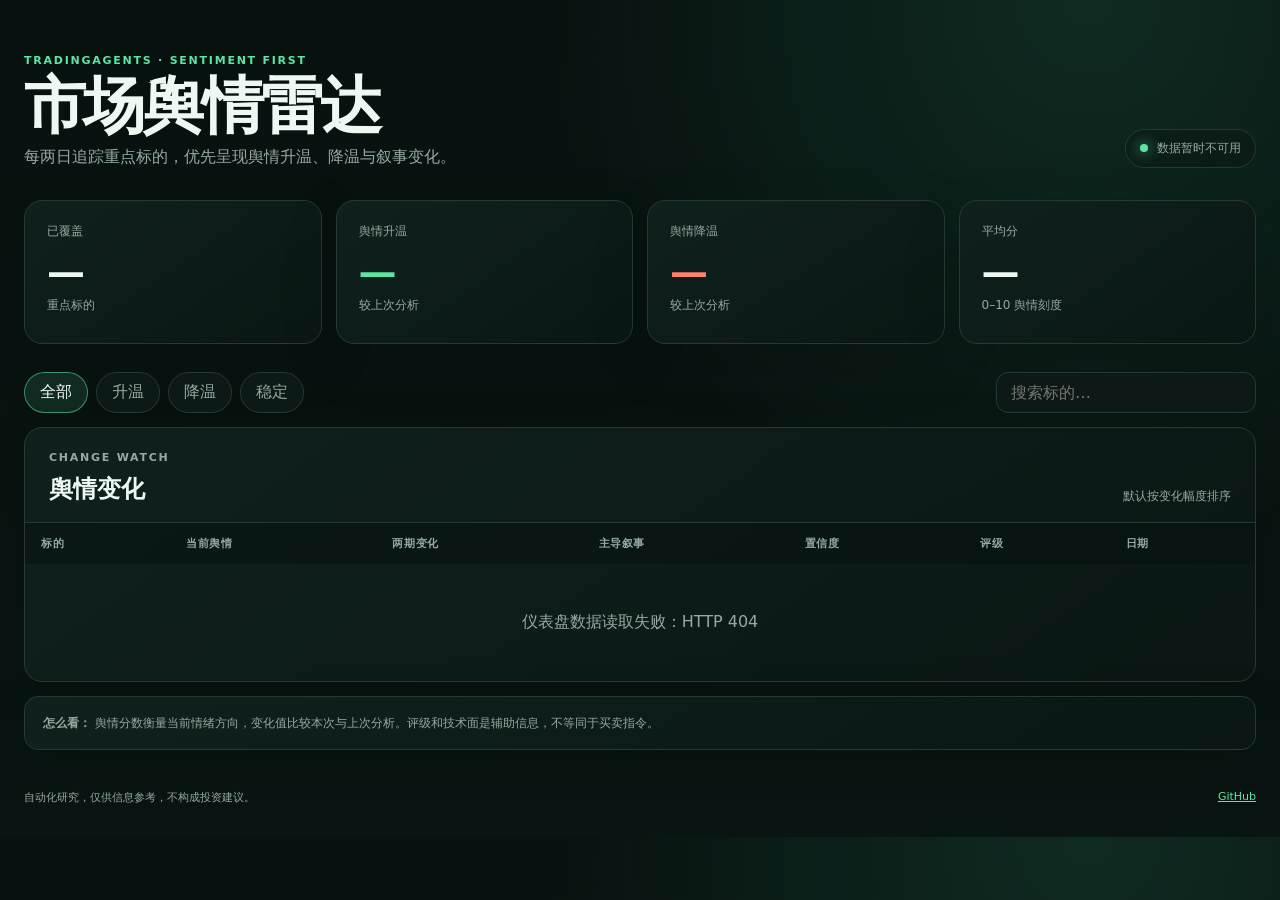
==== dashboard/index.html @ 32367018 "add sentiment dashboard and two-day schedule" ====
<!doctype html>
<html lang="zh-CN">
  <head>
    <meta charset="utf-8" />
    <meta name="viewport" content="width=device-width, initial-scale=1" />
    <meta name="description" content="重点标的舆情变化与交易研究仪表盘" />
    <title>市场舆情雷达</title>
    <link rel="icon" href="./favicon.svg" type="image/svg+xml" />
    <link rel="stylesheet" href="./styles.css" />
  </head>
  <body>
    <header class="masthead">
      <div>
        <p class="eyebrow">TRADINGAGENTS · SENTIMENT FIRST</p>
        <h1>市场舆情雷达</h1>
        <p class="subtitle">每两日追踪重点标的，优先呈现舆情升温、降温与叙事变化。</p>
      </div>
      <div class="freshness" aria-live="polite">
        <span class="status-dot"></span>
        <span id="freshness">正在读取最新分析…</span>
      </div>
    </header>

    <main>
      <section class="metrics" aria-label="舆情概览">
        <article class="metric-card">
          <span>已覆盖</span>
          <strong id="coverage">—</strong>
          <small>重点标的</small>
        </article>
        <article class="metric-card warming">
          <span>舆情升温</span>
          <strong id="warming">—</strong>
          <small>较上次分析</small>
        </article>
        <article class="metric-card cooling">
          <span>舆情降温</span>
          <strong id="cooling">—</strong>
          <small>较上次分析</small>
        </article>
        <article class="metric-card">
          <span>平均分</span>
          <strong id="average">—</strong>
          <small>0–10 舆情刻度</small>
        </article>
      </section>

      <section class="toolbar" aria-label="筛选和排序">
        <div class="filter-group" id="filters">
          <button class="filter active" data-filter="all">全部</button>
          <button class="filter" data-filter="warming">升温</button>
          <button class="filter" data-filter="cooling">降温</button>
          <button class="filter" data-filter="stable">稳定</button>
        </div>
        <label class="search">
          <span class="sr-only">搜索标的</span>
          <input id="search" type="search" placeholder="搜索标的…" autocomplete="off" />
        </label>
      </section>

      <section class="panel">
        <div class="panel-heading">
          <div>
            <p class="eyebrow">CHANGE WATCH</p>
            <h2>舆情变化</h2>
          </div>
          <p>默认按变化幅度排序</p>
        </div>
        <div class="table-wrap">
          <table>
            <thead>
              <tr>
                <th>标的</th>
                <th>当前舆情</th>
                <th>两期变化</th>
                <th>主导叙事</th>
                <th>置信度</th>
                <th>评级</th>
                <th>日期</th>
              </tr>
            </thead>
            <tbody id="sentiment-table"></tbody>
          </table>
        </div>
        <div id="empty-state" class="empty-state" hidden>暂无匹配结果。</div>
      </section>

      <section class="method-note">
        <strong>怎么看：</strong>
        舆情分数衡量当前情绪方向，变化值比较本次与上次分析。评级和技术面是辅助信息，不等同于买卖指令。
      </section>
    </main>

    <dialog id="detail-dialog">
      <div class="dialog-shell">
        <header class="dialog-header">
          <div>
            <p class="eyebrow" id="detail-date"></p>
            <h2 id="detail-title"></h2>
            <p id="detail-summary"></p>
          </div>
          <button id="close-dialog" class="icon-button" aria-label="关闭详情">×</button>
        </header>
        <div class="detail-stats" id="detail-stats"></div>
        <nav class="tabs" aria-label="报告章节">
          <button class="tab active" data-tab="sentiment">舆情分析</button>
          <button class="tab" data-tab="news">新闻与事件</button>
          <button class="tab" data-tab="market">技术分析</button>
          <button class="tab" data-tab="history">历史变化</button>
          <a id="full-report" class="tab report-link" target="_blank" rel="noopener">完整报告 ↗</a>
        </nav>
        <section id="detail-content" class="detail-content"></section>
      </div>
    </dialog>

    <footer>
      <span>自动化研究，仅供信息参考，不构成投资建议。</span>
      <a href="https://github.com/lilidan/TradingAgents" target="_blank" rel="noopener">GitHub</a>
    </footer>
    <script src="./app.js" defer></script>
  </body>
</html>
---- dashboard/styles.css ----
:root {
  color-scheme: dark;
  --bg: #07110f;
  --panel: #0c1916;
  --panel-2: #10211d;
  --line: #233b34;
  --text: #eef8f3;
  --muted: #95aaa2;
  --green: #5ce6a5;
  --green-soft: rgba(92, 230, 165, 0.12);
  --red: #ff806f;
  --red-soft: rgba(255, 128, 111, 0.12);
  --amber: #f2c66d;
  --blue: #74b7ff;
  --radius: 18px;
  font-family: Inter, ui-sans-serif, system-ui, -apple-system, BlinkMacSystemFont, "Segoe UI", sans-serif;
}

* { box-sizing: border-box; }

body {
  margin: 0;
  min-width: 320px;
  color: var(--text);
  background:
    radial-gradient(circle at 85% 0%, rgba(52, 159, 117, 0.18), transparent 34rem),
    linear-gradient(180deg, #07110f 0%, #091512 100%);
}

button, input { font: inherit; }

a { color: var(--green); }

.masthead, main, footer {
  width: min(1440px, calc(100% - 48px));
  margin-inline: auto;
}

.masthead {
  display: flex;
  justify-content: space-between;
  gap: 32px;
  align-items: flex-end;
  padding: 54px 0 32px;
}

.eyebrow {
  margin: 0 0 9px;
  color: var(--green);
  font-size: 11px;
  font-weight: 800;
  letter-spacing: 0.16em;
}

h1, h2, p { margin-top: 0; }

h1 {
  margin-bottom: 10px;
  font-size: clamp(34px, 5vw, 62px);
  line-height: 0.98;
  letter-spacing: -0.045em;
}

.subtitle, .panel-heading p, footer, .method-note { color: var(--muted); }
.subtitle { margin-bottom: 0; font-size: 16px; }

.freshness {
  display: flex;
  align-items: center;
  gap: 9px;
  flex: 0 0 auto;
  padding: 10px 14px;
  border: 1px solid var(--line);
  border-radius: 999px;
  color: var(--muted);
  background: rgba(12, 25, 22, 0.72);
  font-size: 12px;
}

.status-dot {
  width: 8px;
  height: 8px;
  border-radius: 50%;
  background: var(--green);
  box-shadow: 0 0 14px var(--green);
}

.metrics {
  display: grid;
  grid-template-columns: repeat(4, minmax(0, 1fr));
  gap: 14px;
}

.metric-card, .panel, .method-note {
  border: 1px solid var(--line);
  background: linear-gradient(145deg, rgba(16, 33, 29, 0.96), rgba(10, 23, 20, 0.96));
  box-shadow: 0 20px 60px rgba(0, 0, 0, 0.14);
}

.metric-card {
  display: grid;
  min-height: 144px;
  padding: 22px;
  border-radius: var(--radius);
}

.metric-card > span, .metric-card small { color: var(--muted); font-size: 12px; }
.metric-card strong { align-self: center; font-size: 38px; letter-spacing: -0.04em; }
.metric-card.warming strong { color: var(--green); }
.metric-card.cooling strong { color: var(--red); }

.toolbar {
  display: flex;
  justify-content: space-between;
  gap: 16px;
  margin: 28px 0 14px;
}

.filter-group { display: flex; flex-wrap: wrap; gap: 8px; }
.filter, .tab, .icon-button {
  border: 1px solid var(--line);
  color: var(--muted);
  background: var(--panel);
  cursor: pointer;
}

.filter {
  padding: 9px 15px;
  border-radius: 999px;
}

.filter:hover, .filter.active, .tab:hover, .tab.active {
  border-color: rgba(92, 230, 165, 0.55);
  color: var(--text);
  background: var(--green-soft);
}

.search input {
  width: min(260px, 42vw);
  padding: 10px 14px;
  border: 1px solid var(--line);
  border-radius: 12px;
  outline: none;
  color: var(--text);
  background: var(--panel);
}

.search input:focus { border-color: var(--green); }

.panel { overflow: hidden; border-radius: var(--radius); }
.panel-heading {
  display: flex;
  justify-content: space-between;
  align-items: flex-end;
  gap: 20px;
  padding: 23px 24px 17px;
  border-bottom: 1px solid var(--line);
}
.panel-heading h2 { margin-bottom: 0; font-size: 24px; }
.panel-heading > p { margin-bottom: 0; font-size: 12px; }
.table-wrap { overflow-x: auto; }

table { width: 100%; border-collapse: collapse; }
th {
  padding: 13px 16px;
  color: var(--muted);
  background: rgba(7, 17, 15, 0.54);
  font-size: 11px;
  font-weight: 700;
  letter-spacing: 0.05em;
  text-align: left;
  white-space: nowrap;
}
td { padding: 17px 16px; border-top: 1px solid rgba(35, 59, 52, 0.68); vertical-align: middle; }
tbody tr { cursor: pointer; transition: background 140ms ease; }
tbody tr:hover { background: rgba(92, 230, 165, 0.045); }

.ticker { display: grid; gap: 4px; min-width: 84px; }
.ticker strong { font-size: 17px; }
.ticker small { color: var(--muted); }
.score { display: flex; align-items: baseline; gap: 8px; white-space: nowrap; }
.score strong { font-size: 20px; }
.score small { color: var(--muted); }

.badge {
  display: inline-flex;
  align-items: center;
  gap: 6px;
  padding: 6px 9px;
  border-radius: 999px;
  font-size: 11px;
  font-weight: 750;
  white-space: nowrap;
}
.badge.up { color: var(--green); background: var(--green-soft); }
.badge.down { color: var(--red); background: var(--red-soft); }
.badge.stable { color: var(--amber); background: rgba(242, 198, 109, 0.1); }
.badge.first { color: var(--blue); background: rgba(116, 183, 255, 0.1); }
.narrative { min-width: 320px; max-width: 610px; color: #c8d8d2; font-size: 13px; line-height: 1.55; }
.muted { color: var(--muted); font-size: 12px; white-space: nowrap; }
.rating { color: #d7e5df; font-size: 12px; white-space: nowrap; }

.empty-state { padding: 48px; color: var(--muted); text-align: center; }
.method-note { margin: 14px 0 40px; padding: 16px 18px; border-radius: 14px; font-size: 12px; line-height: 1.7; }

dialog {
  width: min(1120px, calc(100% - 30px));
  max-height: min(900px, calc(100vh - 30px));
  padding: 0;
  border: 1px solid var(--line);
  border-radius: 22px;
  color: var(--text);
  background: #0a1714;
  box-shadow: 0 30px 100px rgba(0, 0, 0, 0.58);
}
dialog::backdrop { background: rgba(1, 7, 5, 0.75); backdrop-filter: blur(6px); }
.dialog-shell { padding: 26px; }
.dialog-header { display: flex; justify-content: space-between; gap: 24px; }
.dialog-header h2 { margin-bottom: 8px; font-size: 32px; }
.dialog-header > div > p:last-child { margin-bottom: 0; color: var(--muted); max-width: 800px; line-height: 1.6; }
.icon-button { width: 38px; height: 38px; border-radius: 50%; font-size: 25px; }
.detail-stats { display: grid; grid-template-columns: repeat(4, 1fr); gap: 10px; margin: 24px 0; }
.detail-stat { padding: 14px; border: 1px solid var(--line); border-radius: 13px; background: var(--panel-2); }
.detail-stat span { display: block; margin-bottom: 7px; color: var(--muted); font-size: 11px; }
.detail-stat strong { font-size: 18px; }
.tabs { display: flex; flex-wrap: wrap; gap: 8px; padding-bottom: 14px; border-bottom: 1px solid var(--line); }
.tab { padding: 9px 13px; border-radius: 9px; font-size: 12px; text-decoration: none; }
.report-link { margin-left: auto; }
.detail-content { min-height: 280px; max-height: 52vh; overflow: auto; padding: 22px 8px 8px; }
.report-text { margin: 0; color: #d8e7e1; font: 13px/1.75 ui-monospace, SFMono-Regular, Menlo, Monaco, Consolas, monospace; white-space: pre-wrap; overflow-wrap: anywhere; }
.history-chart { display: grid; gap: 10px; }
.history-row { display: grid; grid-template-columns: 100px 1fr 70px 130px; gap: 12px; align-items: center; font-size: 12px; }
.history-track { height: 8px; overflow: hidden; border-radius: 999px; background: #182a25; }
.history-fill { height: 100%; border-radius: inherit; background: linear-gradient(90deg, var(--red), var(--amber), var(--green)); }

footer { display: flex; justify-content: space-between; padding: 0 0 32px; font-size: 11px; }
.sr-only { position: absolute; width: 1px; height: 1px; overflow: hidden; clip: rect(0, 0, 0, 0); }

@media (max-width: 900px) {
  .metrics { grid-template-columns: repeat(2, 1fr); }
  .detail-stats { grid-template-columns: repeat(2, 1fr); }
  th:nth-child(5), td:nth-child(5), th:nth-child(6), td:nth-child(6) { display: none; }
}

@media (max-width: 620px) {
  .masthead, main, footer { width: min(100% - 26px, 1440px); }
  .masthead { align-items: flex-start; flex-direction: column; padding-top: 34px; }
  .metrics { grid-template-columns: 1fr 1fr; gap: 9px; }
  .metric-card { min-height: 116px; padding: 16px; }
  .metric-card strong { font-size: 30px; }
  .toolbar { align-items: stretch; flex-direction: column; }
  .search input { width: 100%; }
  .narrative { min-width: 230px; }
  th:nth-child(4), td:nth-child(4), th:nth-child(7), td:nth-child(7) { display: none; }
  .score small { display: none; }
  td { padding-block: 15px; }
  .dialog-shell { padding: 18px; }
  .detail-stats { grid-template-columns: 1fr 1fr; }
  .report-link { margin-left: 0; }
  .history-row { grid-template-columns: 82px 1fr 42px; }
  .history-row .history-band { display: none; }
}
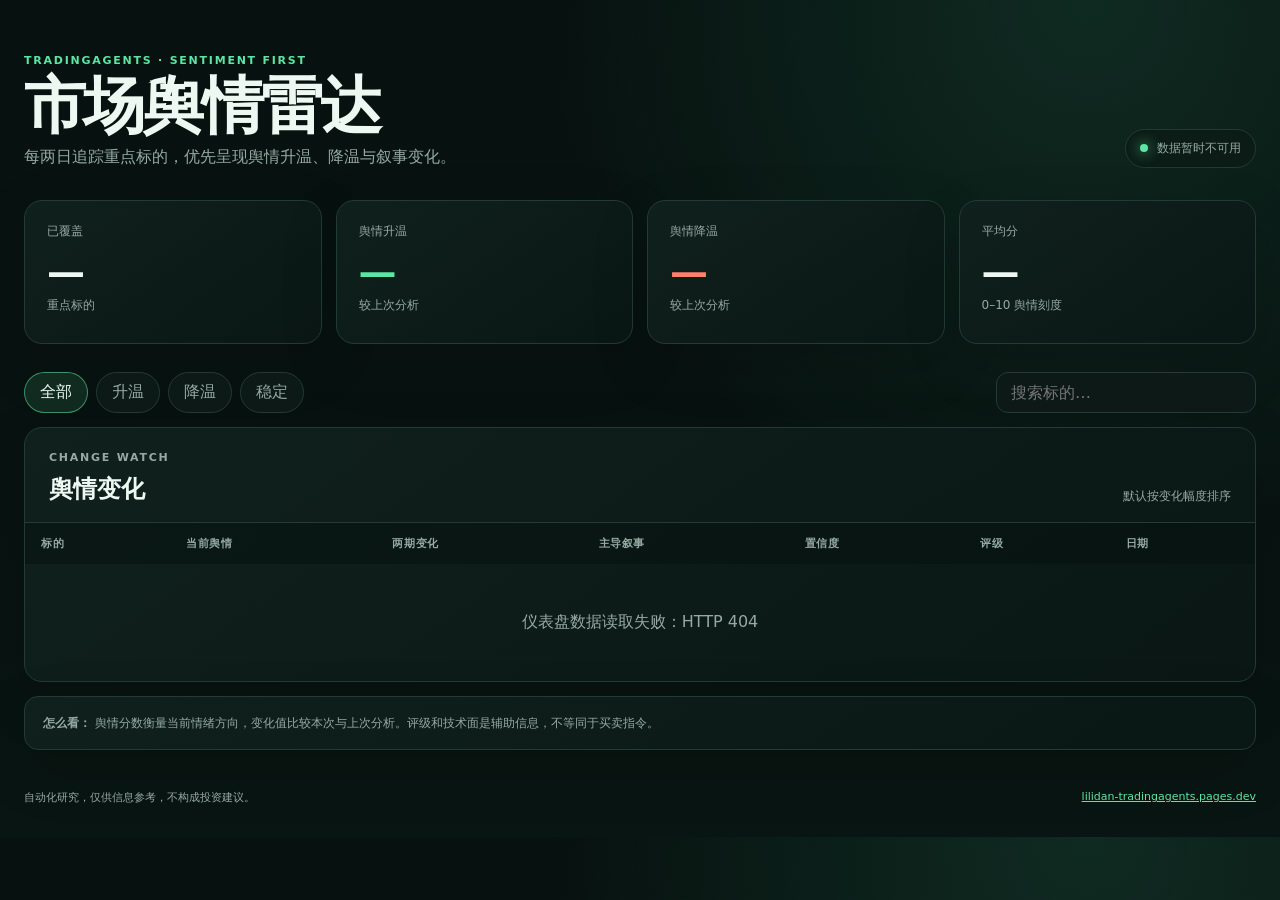
==== commit bdb949a7: "fix dashboard rendering and use OpenRouter free models" ====
--- a/dashboard/index.html
+++ b/dashboard/index.html
@@ -115,7 +115,7 @@
 
     <footer>
       <span>自动化研究，仅供信息参考，不构成投资建议。</span>
-      <a href="https://github.com/lilidan/TradingAgents" target="_blank" rel="noopener">GitHub</a>
+      <a href="https://lilidan-tradingagents.pages.dev/">lilidan-tradingagents.pages.dev</a>
     </footer>
     <script src="./app.js" defer></script>
   </body>
--- a/dashboard/styles.css
+++ b/dashboard/styles.css
@@ -228,6 +228,57 @@
 .report-link { margin-left: auto; }
 .detail-content { min-height: 280px; max-height: 52vh; overflow: auto; padding: 22px 8px 8px; }
 .report-text { margin: 0; color: #d8e7e1; font: 13px/1.75 ui-monospace, SFMono-Regular, Menlo, Monaco, Consolas, monospace; white-space: pre-wrap; overflow-wrap: anywhere; }
+.markdown-body { color: #d8e7e1; font-size: 14px; line-height: 1.78; overflow-wrap: anywhere; }
+.markdown-body > :first-child { margin-top: 0; }
+.markdown-body > :last-child { margin-bottom: 0; }
+.markdown-body h1, .markdown-body h2, .markdown-body h3, .markdown-body h4 {
+  margin: 1.65em 0 0.65em;
+  color: var(--text);
+  line-height: 1.3;
+  letter-spacing: -0.018em;
+}
+.markdown-body h1 { padding-bottom: 0.35em; border-bottom: 1px solid var(--line); font-size: 2em; }
+.markdown-body h2 { padding-bottom: 0.3em; border-bottom: 1px solid rgba(35, 59, 52, 0.72); font-size: 1.5em; }
+.markdown-body h3 { font-size: 1.2em; }
+.markdown-body p, .markdown-body ul, .markdown-body ol, .markdown-body blockquote { margin: 0 0 1em; }
+.markdown-body ul, .markdown-body ol { padding-left: 1.6em; }
+.markdown-body li + li { margin-top: 0.3em; }
+.markdown-body strong { color: var(--text); }
+.markdown-body blockquote {
+  padding: 0.7em 1em;
+  border-left: 3px solid var(--green);
+  color: var(--muted);
+  background: rgba(92, 230, 165, 0.055);
+}
+.markdown-body blockquote > :last-child { margin-bottom: 0; }
+.markdown-body code {
+  padding: 0.15em 0.38em;
+  border-radius: 5px;
+  color: #c9f5df;
+  background: #132a23;
+  font: 0.9em/1.5 ui-monospace, SFMono-Regular, Menlo, Monaco, Consolas, monospace;
+}
+.markdown-body pre { overflow-x: auto; padding: 14px 16px; border: 1px solid var(--line); border-radius: 11px; background: #07110f; }
+.markdown-body pre code { padding: 0; background: transparent; }
+.markdown-body table { display: block; width: max-content; min-width: 100%; max-width: 100%; overflow-x: auto; }
+.markdown-body th, .markdown-body td { padding: 9px 11px; border: 1px solid var(--line); white-space: normal; }
+.markdown-body th { color: var(--text); background: #10211d; }
+.markdown-body hr { margin: 1.5em 0; border: 0; border-top: 1px solid var(--line); }
+.report-page { min-height: 100vh; }
+.standalone-report { width: min(960px, calc(100% - 32px)); padding: 34px 0 70px; }
+.report-toolbar {
+  display: flex;
+  justify-content: space-between;
+  gap: 20px;
+  margin-bottom: 22px;
+  padding: 14px 16px;
+  border: 1px solid var(--line);
+  border-radius: 12px;
+  color: var(--muted);
+  background: var(--panel);
+  font-size: 12px;
+}
+.standalone-report > .markdown-body { padding: clamp(20px, 5vw, 48px); border: 1px solid var(--line); border-radius: var(--radius); background: var(--panel); }
 .history-chart { display: grid; gap: 10px; }
 .history-row { display: grid; grid-template-columns: 100px 1fr 70px 130px; gap: 12px; align-items: center; font-size: 12px; }
 .history-track { height: 8px; overflow: hidden; border-radius: 999px; background: #182a25; }
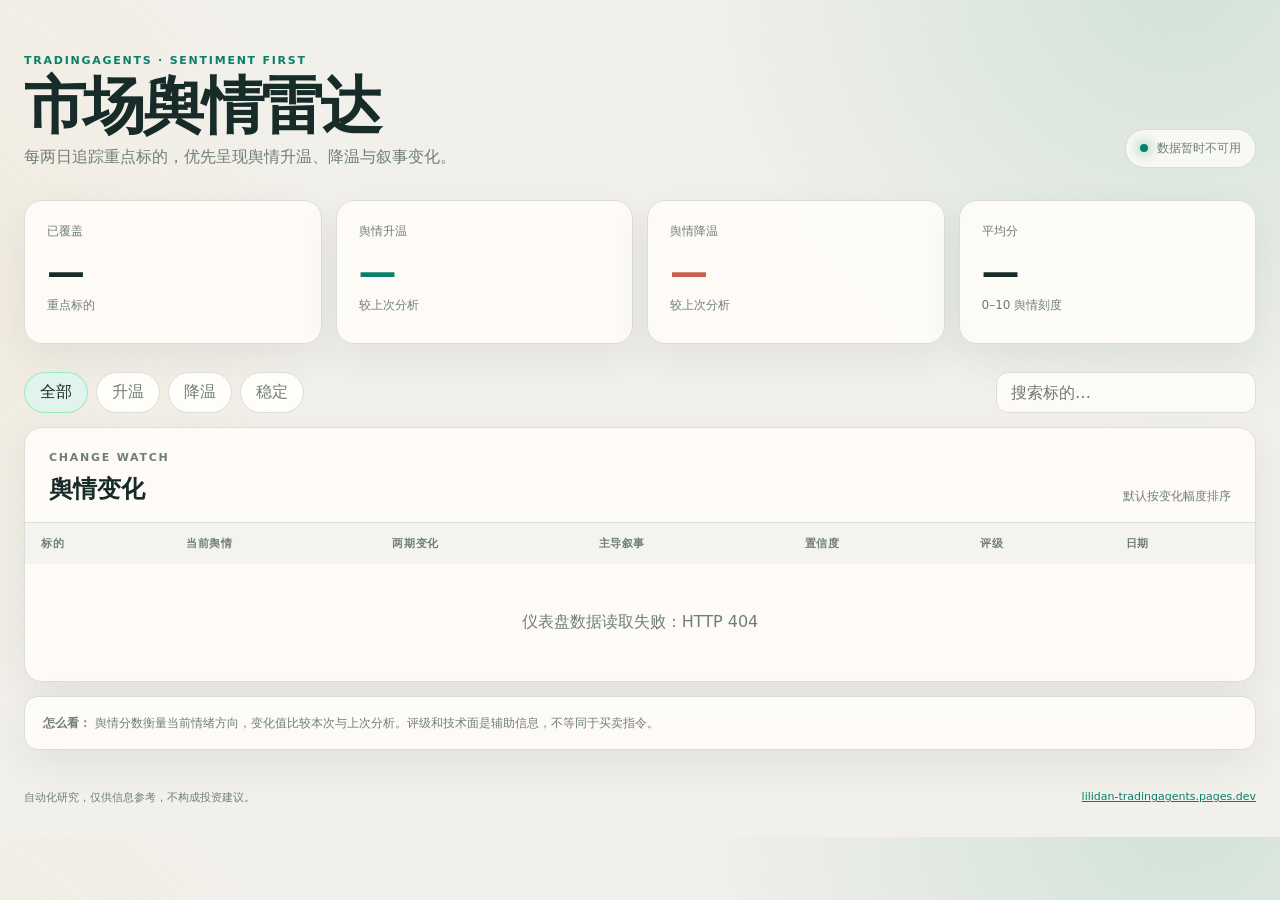
==== commit 6005bf96: "redesign dashboard report drawer" ====
--- a/dashboard/index.html
+++ b/dashboard/index.html
@@ -91,25 +91,39 @@
       </section>
     </main>
 
-    <dialog id="detail-dialog">
-      <div class="dialog-shell">
-        <header class="dialog-header">
-          <div>
-            <p class="eyebrow" id="detail-date"></p>
-            <h2 id="detail-title"></h2>
-            <p id="detail-summary"></p>
+    <dialog id="detail-dialog" aria-labelledby="detail-title">
+      <div class="drawer-shell">
+        <aside class="drawer-sidebar">
+          <div class="drawer-sidebar-header">
+            <p class="eyebrow">CHANGE WATCH</p>
+            <h2>重点标的</h2>
+            <p id="drawer-count">点击标的切换报告</p>
           </div>
-          <button id="close-dialog" class="icon-button" aria-label="关闭详情">×</button>
-        </header>
-        <div class="detail-stats" id="detail-stats"></div>
-        <nav class="tabs" aria-label="报告章节">
-          <button class="tab active" data-tab="sentiment">舆情分析</button>
-          <button class="tab" data-tab="news">新闻与事件</button>
-          <button class="tab" data-tab="market">技术分析</button>
-          <button class="tab" data-tab="history">历史变化</button>
-          <a id="full-report" class="tab report-link" target="_blank" rel="noopener">完整报告 ↗</a>
-        </nav>
-        <section id="detail-content" class="detail-content"></section>
+          <div id="drawer-list" class="drawer-list" role="listbox" aria-label="选择标的"></div>
+          <div class="drawer-sidebar-footer">
+            <button id="close-dialog" class="back-button" type="button">← 返回总览</button>
+          </div>
+        </aside>
+
+        <section class="drawer-main">
+          <header class="dialog-header">
+            <div>
+              <p class="eyebrow" id="detail-date"></p>
+              <h2 id="detail-title"></h2>
+              <p id="detail-summary"></p>
+            </div>
+            <button id="close-dialog-icon" class="icon-button" aria-label="关闭详情" type="button">×</button>
+          </header>
+          <div class="detail-stats" id="detail-stats"></div>
+          <nav class="tabs" aria-label="报告章节">
+            <button class="tab active" data-tab="sentiment">舆情分析</button>
+            <button class="tab" data-tab="news">新闻与事件</button>
+            <button class="tab" data-tab="market">技术分析</button>
+            <button class="tab" data-tab="history">历史变化</button>
+            <a id="full-report" class="tab report-link" target="_blank" rel="noopener">完整报告 ↗</a>
+          </nav>
+          <section id="detail-content" class="detail-content"></section>
+        </section>
       </div>
     </dialog>
 
--- a/dashboard/styles.css
+++ b/dashboard/styles.css
@@ -1,17 +1,19 @@
 :root {
-  color-scheme: dark;
-  --bg: #07110f;
-  --panel: #0c1916;
-  --panel-2: #10211d;
-  --line: #233b34;
-  --text: #eef8f3;
-  --muted: #95aaa2;
-  --green: #5ce6a5;
-  --green-soft: rgba(92, 230, 165, 0.12);
-  --red: #ff806f;
-  --red-soft: rgba(255, 128, 111, 0.12);
-  --amber: #f2c66d;
-  --blue: #74b7ff;
+  color-scheme: light;
+  --bg: #f2f0eb;
+  --panel: #fffdf9;
+  --panel-2: #f7f5ef;
+  --line: #d9ded8;
+  --text: #172b28;
+  --muted: #6f7e79;
+  --green: #087f68;
+  --green-bright: #43c6a0;
+  --green-soft: #e1f3ed;
+  --red: #c95f4e;
+  --red-soft: #fae8e3;
+  --amber: #a66b14;
+  --blue: #3b6d9d;
+  --ink: #102c28;
   --radius: 18px;
   font-family: Inter, ui-sans-serif, system-ui, -apple-system, BlinkMacSystemFont, "Segoe UI", sans-serif;
 }
@@ -23,8 +25,9 @@
   min-width: 320px;
   color: var(--text);
   background:
-    radial-gradient(circle at 85% 0%, rgba(52, 159, 117, 0.18), transparent 34rem),
-    linear-gradient(180deg, #07110f 0%, #091512 100%);
+    radial-gradient(circle at 92% -4%, rgba(70, 168, 139, 0.19), transparent 30rem),
+    radial-gradient(circle at -10% 35%, rgba(235, 197, 126, 0.12), transparent 28rem),
+    var(--bg);
 }
 
 button, input { font: inherit; }
@@ -73,7 +76,7 @@
   border: 1px solid var(--line);
   border-radius: 999px;
   color: var(--muted);
-  background: rgba(12, 25, 22, 0.72);
+  background: rgba(255, 253, 249, 0.82);
   font-size: 12px;
 }
 
@@ -93,8 +96,8 @@
 
 .metric-card, .panel, .method-note {
   border: 1px solid var(--line);
-  background: linear-gradient(145deg, rgba(16, 33, 29, 0.96), rgba(10, 23, 20, 0.96));
-  box-shadow: 0 20px 60px rgba(0, 0, 0, 0.14);
+  background: rgba(255, 253, 249, 0.9);
+  box-shadow: 0 14px 40px rgba(27, 48, 42, 0.07);
 }
 
 .metric-card {
@@ -142,7 +145,7 @@
   border-radius: 12px;
   outline: none;
   color: var(--text);
-  background: var(--panel);
+  background: rgba(255, 253, 249, 0.9);
 }
 
 .search input:focus { border-color: var(--green); }
@@ -164,7 +167,7 @@
 th {
   padding: 13px 16px;
   color: var(--muted);
-  background: rgba(7, 17, 15, 0.54);
+  background: #f3f4ef;
   font-size: 11px;
   font-weight: 700;
   letter-spacing: 0.05em;
@@ -173,7 +176,7 @@
 }
 td { padding: 17px 16px; border-top: 1px solid rgba(35, 59, 52, 0.68); vertical-align: middle; }
 tbody tr { cursor: pointer; transition: background 140ms ease; }
-tbody tr:hover { background: rgba(92, 230, 165, 0.045); }
+tbody tr:hover { background: #f0f8f4; }
 
 .ticker { display: grid; gap: 4px; min-width: 84px; }
 .ticker strong { font-size: 17px; }
@@ -196,44 +199,89 @@
 .badge.down { color: var(--red); background: var(--red-soft); }
 .badge.stable { color: var(--amber); background: rgba(242, 198, 109, 0.1); }
 .badge.first { color: var(--blue); background: rgba(116, 183, 255, 0.1); }
-.narrative { min-width: 320px; max-width: 610px; color: #c8d8d2; font-size: 13px; line-height: 1.55; }
+.narrative { min-width: 320px; max-width: 610px; color: #405550; font-size: 13px; line-height: 1.6; }
 .muted { color: var(--muted); font-size: 12px; white-space: nowrap; }
-.rating { color: #d7e5df; font-size: 12px; white-space: nowrap; }
+.rating { color: #31534b; font-size: 12px; white-space: nowrap; }
 
 .empty-state { padding: 48px; color: var(--muted); text-align: center; }
 .method-note { margin: 14px 0 40px; padding: 16px 18px; border-radius: 14px; font-size: 12px; line-height: 1.7; }
 
 dialog {
-  width: min(1120px, calc(100% - 30px));
-  max-height: min(900px, calc(100vh - 30px));
+  width: 100vw;
+  height: 100dvh;
+  max-width: none;
+  max-height: none;
   padding: 0;
-  border: 1px solid var(--line);
-  border-radius: 22px;
+  border: 0;
   color: var(--text);
-  background: #0a1714;
-  box-shadow: 0 30px 100px rgba(0, 0, 0, 0.58);
-}
-dialog::backdrop { background: rgba(1, 7, 5, 0.75); backdrop-filter: blur(6px); }
-.dialog-shell { padding: 26px; }
+  background: transparent;
+  box-shadow: none;
+}
+dialog::backdrop { background: rgba(16, 38, 33, 0.42); backdrop-filter: blur(4px); }
+.drawer-shell { display: grid; grid-template-columns: minmax(240px, 25vw) minmax(0, 1fr); width: 100%; height: 100%; }
+.drawer-sidebar {
+  display: flex;
+  min-width: 0;
+  flex-direction: column;
+  padding: 36px 22px 22px;
+  color: #edf7f2;
+  background: var(--ink);
+  box-shadow: 14px 0 40px rgba(16, 44, 40, 0.14);
+}
+.drawer-sidebar .eyebrow { color: var(--green-bright); }
+.drawer-sidebar-header h2 { margin: 0 0 8px; font-size: 28px; letter-spacing: -0.04em; }
+.drawer-sidebar-header > p:last-child { margin: 0; color: #9db4ad; font-size: 12px; }
+.drawer-list { display: grid; gap: 5px; min-height: 0; margin: 28px -8px 18px; overflow: auto; padding: 0 8px 4px; }
+.drawer-item {
+  display: flex;
+  align-items: center;
+  justify-content: space-between;
+  gap: 12px;
+  width: 100%;
+  padding: 12px 12px;
+  border: 1px solid transparent;
+  border-radius: 12px;
+  color: #d9e8e1;
+  background: transparent;
+  text-align: left;
+  cursor: pointer;
+  transition: 140ms ease;
+}
+.drawer-item:hover { border-color: rgba(67, 198, 160, 0.24); background: rgba(67, 198, 160, 0.08); }
+.drawer-item.active { border-color: rgba(67, 198, 160, 0.65); background: rgba(67, 198, 160, 0.15); box-shadow: inset 3px 0 0 var(--green-bright); }
+.drawer-item-main, .drawer-item-score { display: grid; gap: 3px; }
+.drawer-item-main strong { font-size: 15px; letter-spacing: 0.03em; }
+.drawer-item-main small { color: #98afa8; font-size: 11px; }
+.drawer-item-score { justify-items: end; }
+.drawer-item-score strong { font-size: 16px; }
+.drawer-delta { font-size: 11px; font-style: normal; }
+.drawer-delta.up { color: #69ddb4; }
+.drawer-delta.down { color: #ff9a88; }
+.drawer-delta.stable { color: #e7c16e; }
+.drawer-delta.first { color: #8fbee8; }
+.drawer-sidebar-footer { margin-top: auto; }
+.back-button { border: 0; color: #b6cbc4; background: transparent; cursor: pointer; font-size: 12px; }
+.back-button:hover { color: #fff; }
+.drawer-main { display: flex; min-width: 0; flex-direction: column; overflow: hidden; padding: 46px clamp(26px, 4vw, 68px) 38px; background: var(--panel); }
 .dialog-header { display: flex; justify-content: space-between; gap: 24px; }
-.dialog-header h2 { margin-bottom: 8px; font-size: 32px; }
-.dialog-header > div > p:last-child { margin-bottom: 0; color: var(--muted); max-width: 800px; line-height: 1.6; }
-.icon-button { width: 38px; height: 38px; border-radius: 50%; font-size: 25px; }
+.dialog-header h2 { margin-bottom: 9px; font-size: clamp(34px, 4vw, 58px); letter-spacing: -0.055em; }
+.dialog-header > div > p:last-child { margin-bottom: 0; color: #536761; max-width: 920px; line-height: 1.75; }
+.icon-button { width: 42px; height: 42px; flex: 0 0 auto; border-radius: 50%; font-size: 25px; }
 .detail-stats { display: grid; grid-template-columns: repeat(4, 1fr); gap: 10px; margin: 24px 0; }
-.detail-stat { padding: 14px; border: 1px solid var(--line); border-radius: 13px; background: var(--panel-2); }
+.detail-stat { padding: 15px; border: 1px solid var(--line); border-radius: 13px; background: var(--panel-2); }
 .detail-stat span { display: block; margin-bottom: 7px; color: var(--muted); font-size: 11px; }
 .detail-stat strong { font-size: 18px; }
 .tabs { display: flex; flex-wrap: wrap; gap: 8px; padding-bottom: 14px; border-bottom: 1px solid var(--line); }
 .tab { padding: 9px 13px; border-radius: 9px; font-size: 12px; text-decoration: none; }
 .report-link { margin-left: auto; }
-.detail-content { min-height: 280px; max-height: 52vh; overflow: auto; padding: 22px 8px 8px; }
-.report-text { margin: 0; color: #d8e7e1; font: 13px/1.75 ui-monospace, SFMono-Regular, Menlo, Monaco, Consolas, monospace; white-space: pre-wrap; overflow-wrap: anywhere; }
-.markdown-body { color: #d8e7e1; font-size: 14px; line-height: 1.78; overflow-wrap: anywhere; }
+.detail-content { min-height: 0; flex: 1; overflow: auto; padding: 28px 8px 18px 0; }
+.report-text { margin: 0; color: #304a43; font: 13px/1.8 ui-monospace, SFMono-Regular, Menlo, Monaco, Consolas, monospace; white-space: pre-wrap; overflow-wrap: anywhere; }
+.markdown-body { max-width: 980px; color: #304a43; font-size: 15px; line-height: 1.86; overflow-wrap: anywhere; }
 .markdown-body > :first-child { margin-top: 0; }
 .markdown-body > :last-child { margin-bottom: 0; }
 .markdown-body h1, .markdown-body h2, .markdown-body h3, .markdown-body h4 {
   margin: 1.65em 0 0.65em;
-  color: var(--text);
+  color: #142e29;
   line-height: 1.3;
   letter-spacing: -0.018em;
 }
@@ -254,15 +302,15 @@
 .markdown-body code {
   padding: 0.15em 0.38em;
   border-radius: 5px;
-  color: #c9f5df;
-  background: #132a23;
+  color: #17634f;
+  background: #e7f2ed;
   font: 0.9em/1.5 ui-monospace, SFMono-Regular, Menlo, Monaco, Consolas, monospace;
 }
-.markdown-body pre { overflow-x: auto; padding: 14px 16px; border: 1px solid var(--line); border-radius: 11px; background: #07110f; }
+.markdown-body pre { overflow-x: auto; padding: 14px 16px; border: 1px solid var(--line); border-radius: 11px; background: #f0f3ee; }
 .markdown-body pre code { padding: 0; background: transparent; }
 .markdown-body table { display: block; width: max-content; min-width: 100%; max-width: 100%; overflow-x: auto; }
 .markdown-body th, .markdown-body td { padding: 9px 11px; border: 1px solid var(--line); white-space: normal; }
-.markdown-body th { color: var(--text); background: #10211d; }
+.markdown-body th { color: var(--text); background: #e8f0eb; }
 .markdown-body hr { margin: 1.5em 0; border: 0; border-top: 1px solid var(--line); }
 .report-page { min-height: 100vh; }
 .standalone-report { width: min(960px, calc(100% - 32px)); padding: 34px 0 70px; }
@@ -291,6 +339,9 @@
   .metrics { grid-template-columns: repeat(2, 1fr); }
   .detail-stats { grid-template-columns: repeat(2, 1fr); }
   th:nth-child(5), td:nth-child(5), th:nth-child(6), td:nth-child(6) { display: none; }
+  .drawer-shell { grid-template-columns: minmax(190px, 30vw) minmax(0, 1fr); }
+  .drawer-sidebar { padding-inline: 16px; }
+  .drawer-main { padding-inline: 28px; }
 }
 
 @media (max-width: 620px) {
@@ -310,4 +361,18 @@
   .report-link { margin-left: 0; }
   .history-row { grid-template-columns: 82px 1fr 42px; }
   .history-row .history-band { display: none; }
-}
+  .drawer-shell { display: flex; flex-direction: column; }
+  .drawer-sidebar { flex: 0 0 auto; padding: 15px 14px 10px; }
+  .drawer-sidebar-header { display: flex; align-items: baseline; gap: 10px; }
+  .drawer-sidebar-header .eyebrow { margin: 0; }
+  .drawer-sidebar-header h2 { margin: 0; font-size: 20px; }
+  .drawer-sidebar-header > p:last-child { display: none; }
+  .drawer-list { display: flex; gap: 7px; margin: 11px -4px 0; padding: 0 4px 3px; overflow-x: auto; }
+  .drawer-item { flex: 0 0 106px; display: grid; gap: 4px; padding: 9px 10px; }
+  .drawer-item-score { display: flex; align-items: baseline; justify-content: space-between; }
+  .drawer-sidebar-footer { display: none; }
+  .drawer-main { flex: 1; padding: 22px 18px 18px; }
+  .dialog-header { gap: 12px; }
+  .dialog-header h2 { font-size: 34px; }
+  .detail-content { padding-top: 20px; }
+}
